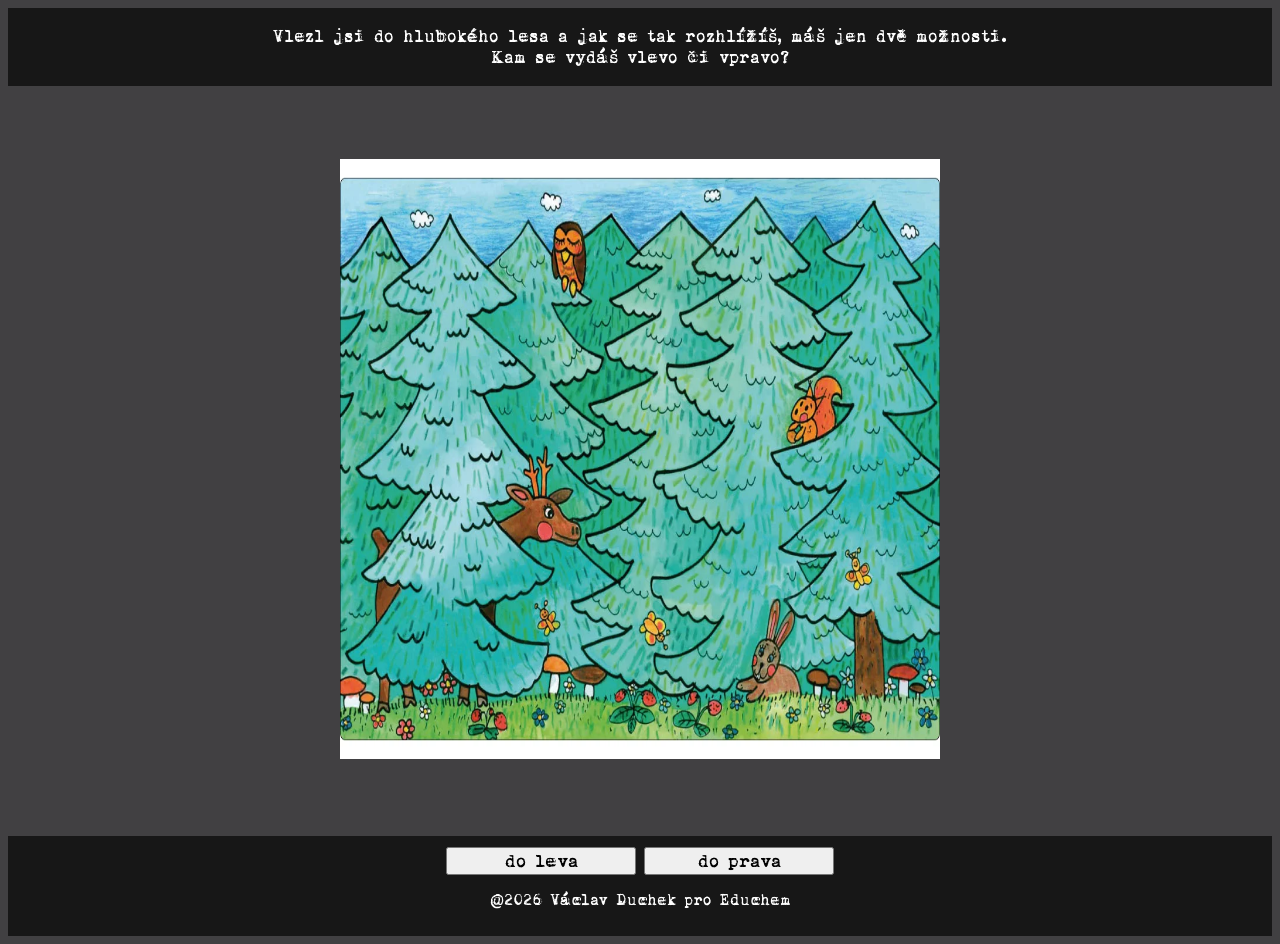
==== html/1.html @ f0ba7bd8 "Prvni verze hry Co-Authored-By: Claude Opus 5.5 <noreply@anthropic.com> Claude-Session: https://clau" ====
<!DOCTYPE html>
<html lang="cs">
<head>
    <link rel="stylesheet" type="text/css" href="../css/styl.css">
    <title>web-hra</title>
</head>
<body>
    <article>

        <header>
            <p>Vlezl jsi do hlubokého lesa a jak se tak rozhlížíš, máš jen dvě možnosti.<br> Kam se vydáš vlevo či vpravo?</p>
        </header>

        <main>
            <img src="../imgs/les.jpg">
        </main>

        <footer>
            <a href="2.html"><button>do leva</button></a>
            <a href="3.html"><button>do prava</button></a>
            <p>@2026 Václav Duchek pro Educhem</p>
        </footer>

    </article>
</body>
</html>
---- css/styl.css ----
@font-face {
    font-family: vera-type;
    src: url(../fonts/vera_type/vVWweRraType!.ttf);
}

body {
    background: #414042;
    color: white;
    font-family: vera-type;
}

header {
    text-align: center;
    align-content: center;
    color: white;
    background: #171717;
    font-size: large;
}

main {
    text-align: center;
    align-content: center;
    height: 750px;
    width: auto;
}

img {
    width: 600px;
    height: 600px;
}

footer {

    align-content: center;
    text-align: center;
    position: sticky;
    color: white;
    background: #171717;
    height: 100px;
}

button {
    font-family: vera-type;
    font-size: larger;
    height: fit-content;
    width: 190px;
}
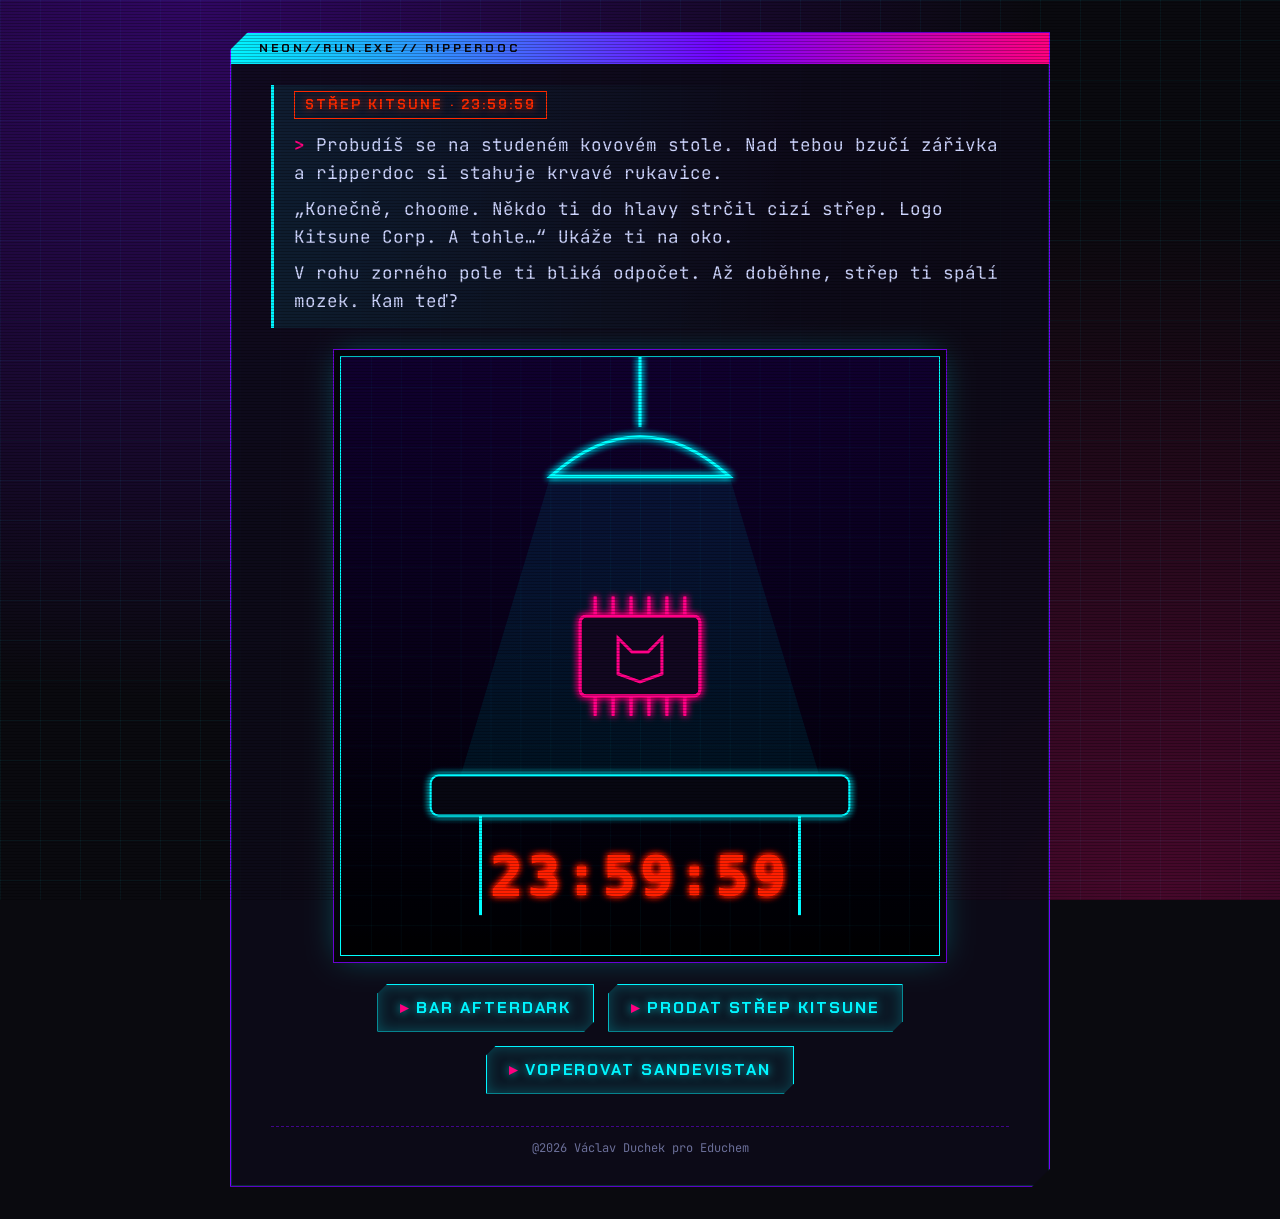
==== commit 0ae7782c: "NEON//RUN: nová verze hry, animované konce, .htaccess - cyberpunk příběh, 14 scén, SVG obrázky, zvuk" ====
--- a/html/1.html
+++ b/html/1.html
@@ -1,26 +1,32 @@
-<!DOCTYPE html>
-<html lang="cs">
-<head>
-    <link rel="stylesheet" type="text/css" href="../css/styl.css">
-    <title>web-hra</title>
-</head>
-<body>
-    <article>
-
-        <header>
-            <p>Vlezl jsi do hlubokého lesa a jak se tak rozhlížíš, máš jen dvě možnosti.<br> Kam se vydáš vlevo či vpravo?</p>
-        </header>
-
-        <main>
-            <img src="../imgs/les.jpg">
-        </main>
-
-        <footer>
-            <a href="2.html"><button>do leva</button></a>
-            <a href="3.html"><button>do prava</button></a>
-            <p>@2026 Václav Duchek pro Educhem</p>
-        </footer>
-
-    </article>
-</body>
-</html>+<!DOCTYPE html>
+<html lang="cs">
+<head>
+    <meta charset="utf-8">
+    <meta name="viewport" content="width=device-width, initial-scale=1">
+    <link rel="stylesheet" type="text/css" href="../css/styl.css">
+    <title>NEON//RUN – Ripperdoc</title>
+</head>
+<body>
+    <article data-scena="RIPPERDOC">
+
+        <header>
+            <div class="odpocet">STŘEP KITSUNE · 23:59:59</div>
+            <p>Probudíš se na studeném kovovém stole. Nad tebou bzučí zářivka a ripperdoc si stahuje krvavé rukavice.</p>
+            <p>„Konečně, choome. Někdo ti do hlavy strčil cizí střep. Logo Kitsune Corp. A tohle…“ Ukáže ti na oko.</p>
+            <p>V rohu zorného pole ti bliká odpočet. Až doběhne, střep ti spálí mozek. Kam teď?</p>
+        </header>
+
+        <main>
+            <img src="../imgs/ripperdoc.svg" alt="Operační stůl ripperdoka a střep s logem lišky">
+        </main>
+
+        <footer>
+            <a href="2.html"><button>Bar Afterdark</button></a>
+            <a href="3.html"><button>Prodat střep Kitsune</button></a>
+            <a href="4.html"><button>Voperovat sandevistan</button></a>
+            <p>@2026 Václav Duchek pro Educhem</p>
+        </footer>
+
+    </article>
+</body>
+</html>
--- a/css/styl.css
+++ b/css/styl.css
@@ -1,47 +1,624 @@
-@font-face {
-    font-family: vera-type;
-    src: url(../fonts/vera_type/vVWweRraType!.ttf);
-}
-
-body {
-    background: #414042;
-    color: white;
-    font-family: vera-type;
-}
-
-header {
-    text-align: center;
-    align-content: center;
-    color: white;
-    background: #171717;
-    font-size: large;
-}
-
-main {
-    text-align: center;
-    align-content: center;
-    height: 750px;
-    width: auto;
-}
-
-img {
-    width: 600px;
-    height: 600px;
-}
-
-footer {
-
-    align-content: center;
-    text-align: center;
-    position: sticky;
-    color: white;
-    background: #171717;
-    height: 100px;
-}
-
-button {
-    font-family: vera-type;
-    font-size: larger;
-    height: fit-content;
-    width: 190px;
-}+/* =========================================================
+   web-hra – Neo Tokyo styl
+   paleta: cyan #00f5ff, magenta #ff0080, fialová #7700ff, červená #ff2a00
+   ========================================================= */
+
+@import url("https://fonts.googleapis.com/css2?family=Chakra+Petch:wght@500;700&family=JetBrains+Mono:wght@400;700&display=swap");
+
+:root {
+    --bg: #0a0a0f;
+    --panel: rgba(13, 11, 24, 0.88);
+    --text: #cfd6ff;
+    --dim: #6b6f99;
+    --cyan: #00f5ff;
+    --magenta: #ff0080;
+    --purple: #7700ff;
+    --red: #ff2a00;
+    --cut: 18px;
+}
+
+* {
+    box-sizing: border-box;
+}
+
+body {
+    margin: 0;
+    min-height: 100vh;
+    padding: 16px 12px;
+    display: flex;
+    align-items: center;
+    justify-content: center;
+    color: var(--text);
+    font-family: "JetBrains Mono", monospace;
+    line-height: 1.6;
+    background-color: var(--bg);
+    background-image:
+        radial-gradient(ellipse at 15% 0%, rgba(119, 0, 255, 0.35), transparent 55%),
+        radial-gradient(ellipse at 90% 100%, rgba(255, 0, 128, 0.25), transparent 55%),
+        linear-gradient(rgba(0, 245, 255, 0.05) 1px, transparent 1px),
+        linear-gradient(90deg, rgba(0, 245, 255, 0.05) 1px, transparent 1px);
+    background-size: auto, auto, 40px 40px, 40px 40px;
+    background-attachment: fixed;
+}
+
+/* jemné řádkování jako starý monitor */
+body::after {
+    content: "";
+    position: fixed;
+    inset: 0;
+    pointer-events: none;
+    background: repeating-linear-gradient(transparent 0 2px, rgba(0, 0, 0, 0.25) 2px 3px);
+    z-index: 10;
+}
+
+/* =========================================================
+   ROZLOŽENÍ – „mobile first“
+   základ = mobil, @media (min-width) přidávají větší displeje:
+     do 599 px      mobil (základ)
+     600–1023 px    tablet
+     1024–1439 px   notebook / PC
+     od 1440 px     velký monitor
+     + mobil na šířku (nízká výška)
+   ========================================================= */
+
+/* ---------- hlavní panel ---------- */
+article {
+    position: relative;
+    width: 100%;
+    max-width: 820px;
+    padding: 44px 16px 20px;
+    background: var(--panel);
+    border: 1px solid var(--purple);
+    box-shadow:
+        0 0 0 1px rgba(0, 245, 255, 0.15) inset,
+        0 0 40px rgba(119, 0, 255, 0.45),
+        0 0 120px rgba(255, 0, 128, 0.15);
+    clip-path: polygon(var(--cut) 0, 100% 0, 100% calc(100% - var(--cut)),
+                       calc(100% - var(--cut)) 100%, 0 100%, 0 var(--cut));
+    animation: zapnuti 0.5s ease-out;
+}
+
+/* lišta nahoře */
+article::before {
+    content: "NEON//RUN // " attr(data-scena);
+    position: absolute;
+    top: 0;
+    left: 0;
+    right: 0;
+    padding: 6px 22px;
+    font-family: "Chakra Petch", sans-serif;
+    font-size: 11px;
+    font-weight: 700;
+    letter-spacing: 0.2em;
+    color: var(--bg);
+    background: linear-gradient(90deg, var(--cyan), var(--purple) 60%, var(--magenta));
+}
+
+/* ---------- příběh ---------- */
+header {
+    font-size: 1rem;
+    padding: 4px 0 4px 14px;
+    border-left: 3px solid var(--cyan);
+    background: linear-gradient(90deg, rgba(0, 245, 255, 0.08), transparent 70%);
+    margin-bottom: 20px;
+}
+
+header:empty {
+    display: none;
+}
+
+header p {
+    margin: 0 0 8px;
+}
+
+header p:first-of-type::before {
+    content: "> ";
+    color: var(--magenta);
+    font-weight: 700;
+}
+
+h1, h2 {
+    font-family: "Chakra Petch", sans-serif;
+    text-transform: uppercase;
+    letter-spacing: 0.06em;
+    margin: 0 0 12px;
+}
+
+h1 {
+    font-size: 1.8rem;
+    line-height: 1.15;
+    color: #fff;
+    text-shadow:
+        -2px 0 var(--magenta),
+        2px 0 var(--cyan),
+        0 0 18px rgba(0, 245, 255, 0.6);
+}
+
+h2 {
+    font-size: 1.15rem;
+    color: var(--magenta);
+    text-shadow: 0 0 12px rgba(255, 0, 128, 0.7);
+}
+
+/* ---------- obrázek / obsah ---------- */
+main {
+    text-align: center;
+    margin-bottom: 20px;
+}
+
+main p {
+    text-align: left;
+}
+
+img {
+    display: block;
+    width: 100%;
+    max-width: 600px;
+    aspect-ratio: 1 / 1;
+    object-fit: cover;
+    margin: 0 auto;
+    border: 1px solid var(--cyan);
+    box-shadow:
+        0 0 0 4px var(--bg),
+        0 0 0 5px rgba(119, 0, 255, 0.8),
+        0 0 30px rgba(0, 245, 255, 0.35);
+    filter: saturate(1.15) contrast(1.05);
+}
+
+/* ---------- volby ---------- */
+footer {
+    display: flex;
+    flex-direction: column;
+    gap: 12px;
+    font-size: 12px;
+    color: var(--dim);
+    text-align: center;
+}
+
+footer p {
+    margin: 12px 0 0;
+    padding-top: 12px;
+    border-top: 1px dashed rgba(119, 0, 255, 0.5);
+}
+
+a {
+    text-decoration: none;
+}
+
+/* na mobilu odkaz (a s ním tlačítko) přes celou šířku – lépe se trefuje palcem */
+main a,
+footer a {
+    display: block;
+    width: 100%;
+}
+
+main a + a {
+    margin-top: 12px;
+}
+
+button {
+    width: 100%;
+    min-height: 48px;
+    padding: 12px 18px;
+    font-family: "Chakra Petch", sans-serif;
+    font-size: 1rem;
+    font-weight: 700;
+    text-transform: uppercase;
+    letter-spacing: 0.1em;
+    color: var(--cyan);
+    background: rgba(0, 245, 255, 0.06);
+    border: 1px solid var(--cyan);
+    cursor: pointer;
+    clip-path: polygon(10px 0, 100% 0, 100% calc(100% - 10px), calc(100% - 10px) 100%, 0 100%, 0 10px);
+    text-shadow: 0 0 8px rgba(0, 245, 255, 0.7);
+    box-shadow: 0 0 14px rgba(0, 245, 255, 0.25) inset;
+    transition: color 0.15s, background 0.15s, border-color 0.15s, transform 0.15s;
+}
+
+button::before {
+    content: "▸ ";
+    color: var(--magenta);
+}
+
+/* dotyk / klávesnice: zvýraznění při stisku a při Tab */
+button:active,
+a:focus-visible button {
+    color: #fff;
+    background: var(--magenta);
+    border-color: var(--magenta);
+    text-shadow: none;
+}
+
+button:active::before,
+a:focus-visible button::before {
+    color: #fff;
+}
+
+a:focus-visible {
+    outline: none;
+}
+
+/* ---------- odpočet střepu ---------- */
+.odpocet {
+    display: inline-block;
+    margin-bottom: 12px;
+    padding: 2px 10px;
+    font-family: "Chakra Petch", sans-serif;
+    font-size: 0.85rem;
+    font-weight: 700;
+    letter-spacing: 0.15em;
+    color: var(--red);
+    border: 1px solid var(--red);
+    text-shadow: 0 0 8px rgba(255, 42, 0, 0.8);
+    animation: blikani 1.2s steps(2, start) infinite;
+}
+
+/* ---------- konce hry ---------- */
+.konec-zly article {
+    border-color: var(--red);
+    box-shadow:
+        0 0 40px rgba(255, 42, 0, 0.45),
+        0 0 120px rgba(255, 42, 0, 0.15);
+}
+
+.konec-zly article::before {
+    background: linear-gradient(90deg, var(--red), var(--magenta));
+}
+
+.konec-zly header {
+    border-left-color: var(--red);
+    background: linear-gradient(90deg, rgba(255, 42, 0, 0.1), transparent 70%);
+}
+
+.konec-zly h1 {
+    text-shadow:
+        -2px 0 var(--red),
+        2px 0 var(--magenta),
+        0 0 18px rgba(255, 42, 0, 0.7);
+}
+
+.konec-dobry article {
+    border-color: var(--cyan);
+    box-shadow:
+        0 0 40px rgba(0, 245, 255, 0.4),
+        0 0 120px rgba(119, 0, 255, 0.3);
+}
+
+.konec-dobry .odpocet {
+    color: var(--cyan);
+    border-color: var(--cyan);
+    text-shadow: 0 0 8px rgba(0, 245, 255, 0.8);
+    animation: none;
+}
+
+@keyframes blikani {
+    to { opacity: 0.35; }
+}
+
+/* ---------- konec Flatline: odpočet doběhl ----------
+   na ostatních stránkách bliká, tady už jen nehybně svítí –
+   čas vypršel, není co odpočítávat */
+.flatline .odpocet {
+    animation: none;
+    color: #fff;
+    background: var(--red);
+    text-shadow: none;
+    box-shadow: 0 0 18px rgba(255, 42, 0, 0.8);
+}
+
+/* ---------- konec Vypnut: odpočet zhasl ----------
+   kyberware je vypnutý, takže i odpočet v optice je jen šedý a nebliká */
+.vypnuto .odpocet {
+    color: var(--dim);
+    border-color: var(--dim);
+    text-shadow: none;
+    animation: none;
+}
+
+/* ---------- glitch obrázku (konec Kyberpsychóza) ----------
+   obrázek je většinu času v klidu, pak sebou na zlomek sekundy „škubne“:
+   posun, rozdvojení barev (drop-shadow), výpadky pruhů (clip-path) a záblesk */
+.glitch img {
+    animation: glitch 1.6s infinite steps(1, end);
+}
+
+/* nadpis se trhá ve stejném rytmu jako obrázek (stejná délka cyklu) */
+.glitch h1 {
+    animation: glitch-text 1.6s infinite steps(1, end);
+}
+
+@keyframes glitch {
+    0%, 26%, 62%, 100% {
+        transform: none;
+        clip-path: none;
+        filter: saturate(1.15) contrast(1.05);
+    }
+    22% {
+        transform: translate(5px, 0) skewX(-3deg);
+        clip-path: inset(40% 0 25% 0);
+        filter: drop-shadow(-5px 0 var(--cyan)) drop-shadow(5px 0 var(--magenta));
+    }
+    24% {
+        transform: translate(-6px, 1px);
+        filter: drop-shadow(4px 0 var(--red)) brightness(1.4);
+    }
+    64% {
+        transform: translate(-8px, 2px) skewX(6deg);
+        clip-path: inset(12% 0 50% 0);
+        filter: drop-shadow(-6px 0 var(--cyan)) drop-shadow(6px 0 var(--magenta)) hue-rotate(40deg);
+    }
+    67% {
+        transform: translate(10px, -3px);
+        clip-path: inset(58% 0 6% 0);
+        filter: drop-shadow(6px 0 var(--cyan)) drop-shadow(-6px 0 var(--red));
+    }
+    70% {
+        transform: translate(-4px, 0) skewX(-8deg);
+        clip-path: inset(28% 0 34% 0);
+        filter: invert(1) hue-rotate(180deg);
+    }
+    73% {
+        transform: none;
+        clip-path: none;
+        filter: drop-shadow(-4px 0 var(--cyan)) drop-shadow(4px 0 var(--magenta)) brightness(1.7);
+    }
+    76% {
+        transform: translate(6px, 1px);
+        clip-path: inset(0 0 72% 0);
+        filter: drop-shadow(-8px 0 var(--red));
+    }
+    79% {
+        transform: none;
+        clip-path: none;
+        filter: saturate(1.15) contrast(1.05);
+    }
+    88% {
+        transform: translate(-3px, 0);
+        filter: drop-shadow(3px 0 var(--cyan)) brightness(1.3);
+    }
+    90% {
+        transform: none;
+        filter: saturate(1.15) contrast(1.05);
+    }
+}
+
+/* ---------- zvuk (konec Flatline) ----------
+   autoplay může prohlížeč zablokovat, proto jsou vidět i ovládací prvky */
+.zvuk {
+    display: block;
+    width: 100%;
+    max-width: 480px;
+    height: 40px;
+    margin: 20px auto 0;
+    filter: invert(1) hue-rotate(180deg) saturate(0.6);
+    opacity: 0.8;
+}
+
+@keyframes glitch-text {
+    0%, 26%, 62%, 79%, 90%, 100% {
+        transform: none;
+        clip-path: none;
+        text-shadow:
+            -2px 0 var(--red),
+            2px 0 var(--magenta),
+            0 0 18px rgba(255, 42, 0, 0.7);
+    }
+    22% {
+        transform: translate(4px, 0);
+        text-shadow: -5px 0 var(--cyan), 5px 0 var(--magenta);
+    }
+    64% {
+        transform: translate(-6px, 0) skewX(10deg);
+        clip-path: inset(0 0 50% 0);
+        text-shadow: -6px 0 var(--cyan), 6px 0 var(--red);
+    }
+    67% {
+        transform: translate(8px, 2px);
+        clip-path: inset(45% 0 0 0);
+        text-shadow: 6px 0 var(--cyan), -6px 0 var(--magenta);
+    }
+    70% {
+        transform: translate(-3px, 0) skewX(-12deg);
+        color: var(--red);
+        text-shadow: 0 0 20px var(--red);
+    }
+    73% {
+        transform: translate(2px, -2px);
+        clip-path: inset(20% 0 30% 0);
+        text-shadow: -10px 0 var(--cyan), 10px 0 var(--magenta);
+    }
+    76% {
+        transform: translate(-5px, 0);
+        text-shadow: 4px 0 var(--red);
+    }
+    88% {
+        transform: translate(3px, 0);
+        text-shadow: -4px 0 var(--cyan), 4px 0 var(--magenta);
+    }
+}
+
+/* ---------- dobrý konec: nadpis pomalu „dýchá“ neonem ---------- */
+.konec-dobry h1 {
+    animation: neon-dech 3s ease-in-out infinite alternate;
+}
+
+@keyframes neon-dech {
+    from {
+        text-shadow: -2px 0 var(--magenta), 2px 0 var(--cyan), 0 0 8px rgba(0, 245, 255, 0.3);
+    }
+    to {
+        text-shadow: -2px 0 var(--magenta), 2px 0 var(--cyan), 0 0 28px rgba(0, 245, 255, 0.9), 0 0 60px rgba(119, 0, 255, 0.6);
+    }
+}
+
+/* ---------- TABLET (od 600 px) ---------- */
+@media (min-width: 600px) {
+    body {
+        padding: 32px 24px;
+    }
+
+    article {
+        padding: 48px 32px 24px;
+    }
+
+    article::before {
+        content: "NEON//RUN.EXE  //  " attr(data-scena);
+        padding: 6px 28px;
+        font-size: 12px;
+        letter-spacing: 0.25em;
+    }
+
+    header {
+        font-size: 1.05rem;
+        padding-left: 20px;
+        margin-bottom: 24px;
+    }
+
+    h1 { font-size: 2.3rem; }
+    h2 { font-size: 1.25rem; }
+
+    img {
+        max-width: 480px;
+        box-shadow:
+            0 0 0 6px var(--bg),
+            0 0 0 7px rgba(119, 0, 255, 0.8),
+            0 0 30px rgba(0, 245, 255, 0.35);
+    }
+
+    /* tlačítka vedle sebe, zalomí se, když se nevejdou */
+    footer {
+        flex-direction: row;
+        flex-wrap: wrap;
+        justify-content: center;
+        gap: 14px;
+    }
+
+    footer p {
+        flex-basis: 100%;
+        margin-top: 18px;
+    }
+
+    main a,
+    footer a {
+        display: inline-block;
+        width: auto;
+    }
+
+    main a + a {
+        margin: 0 0 0 14px;
+    }
+
+    button {
+        width: auto;
+        min-width: 190px;
+        padding: 12px 22px;
+        letter-spacing: 0.12em;
+    }
+}
+
+/* ---------- NOTEBOOK / PC (od 1024 px) ---------- */
+@media (min-width: 1024px) {
+    article {
+        padding: 52px 40px 28px;
+    }
+
+    header {
+        font-size: 1.1rem;
+        margin-bottom: 28px;
+    }
+
+    h1 { font-size: 2.8rem; }
+
+    main {
+        margin-bottom: 28px;
+    }
+
+    img {
+        max-width: 600px;
+    }
+}
+
+/* ---------- VELKÝ MONITOR (od 1440 px) ---------- */
+@media (min-width: 1440px) {
+    article {
+        max-width: 980px;
+        padding: 60px 56px 32px;
+    }
+
+    article::before {
+        content: "NEON//RUN.EXE  //  " attr(data-scena) "  //  NIGHT CITY 2077";
+        font-size: 13px;
+    }
+
+    header { font-size: 1.25rem; }
+    h1 { font-size: 3.4rem; }
+    h2 { font-size: 1.5rem; }
+
+    img { max-width: 680px; }
+
+    button {
+        min-width: 220px;
+        font-size: 1.1rem;
+        padding: 14px 26px;
+    }
+
+    footer { font-size: 13px; }
+}
+
+/* ---------- MOBIL NA ŠÍŘKU (nízký displej) ---------- */
+@media (orientation: landscape) and (max-height: 500px) {
+    body {
+        align-items: flex-start;
+        padding: 12px;
+    }
+
+    /* obrázek se musí vejít na výšku displeje */
+    img {
+        width: auto;
+        max-width: 100%;
+        height: 60vh;
+    }
+
+    footer {
+        flex-direction: row;
+        flex-wrap: wrap;
+        justify-content: center;
+    }
+
+    footer a {
+        width: auto;
+        flex: 1 1 0;
+    }
+
+    footer p {
+        flex-basis: 100%;
+    }
+}
+
+/* ---------- myš: efekt při najetí jen tam, kde je opravdu myš ---------- */
+@media (hover: hover) {
+    button:hover {
+        color: #fff;
+        background: var(--magenta);
+        border-color: var(--magenta);
+        text-shadow: none;
+        transform: translateY(-2px);
+    }
+
+    button:hover::before {
+        color: #fff;
+    }
+}
+
+/* ---------- animace ---------- */
+@keyframes zapnuti {
+    0%   { opacity: 0; transform: scaleY(0.02); filter: brightness(3); }
+    60%  { opacity: 1; transform: scaleY(1.02); }
+    100% { transform: none; filter: none; }
+}
+
+@media (prefers-reduced-motion: reduce) {
+    article, .odpocet, .glitch img, .glitch h1, .konec-dobry h1 { animation: none; }
+    button { transition: none; }
+    button:hover { transform: none; }
+}
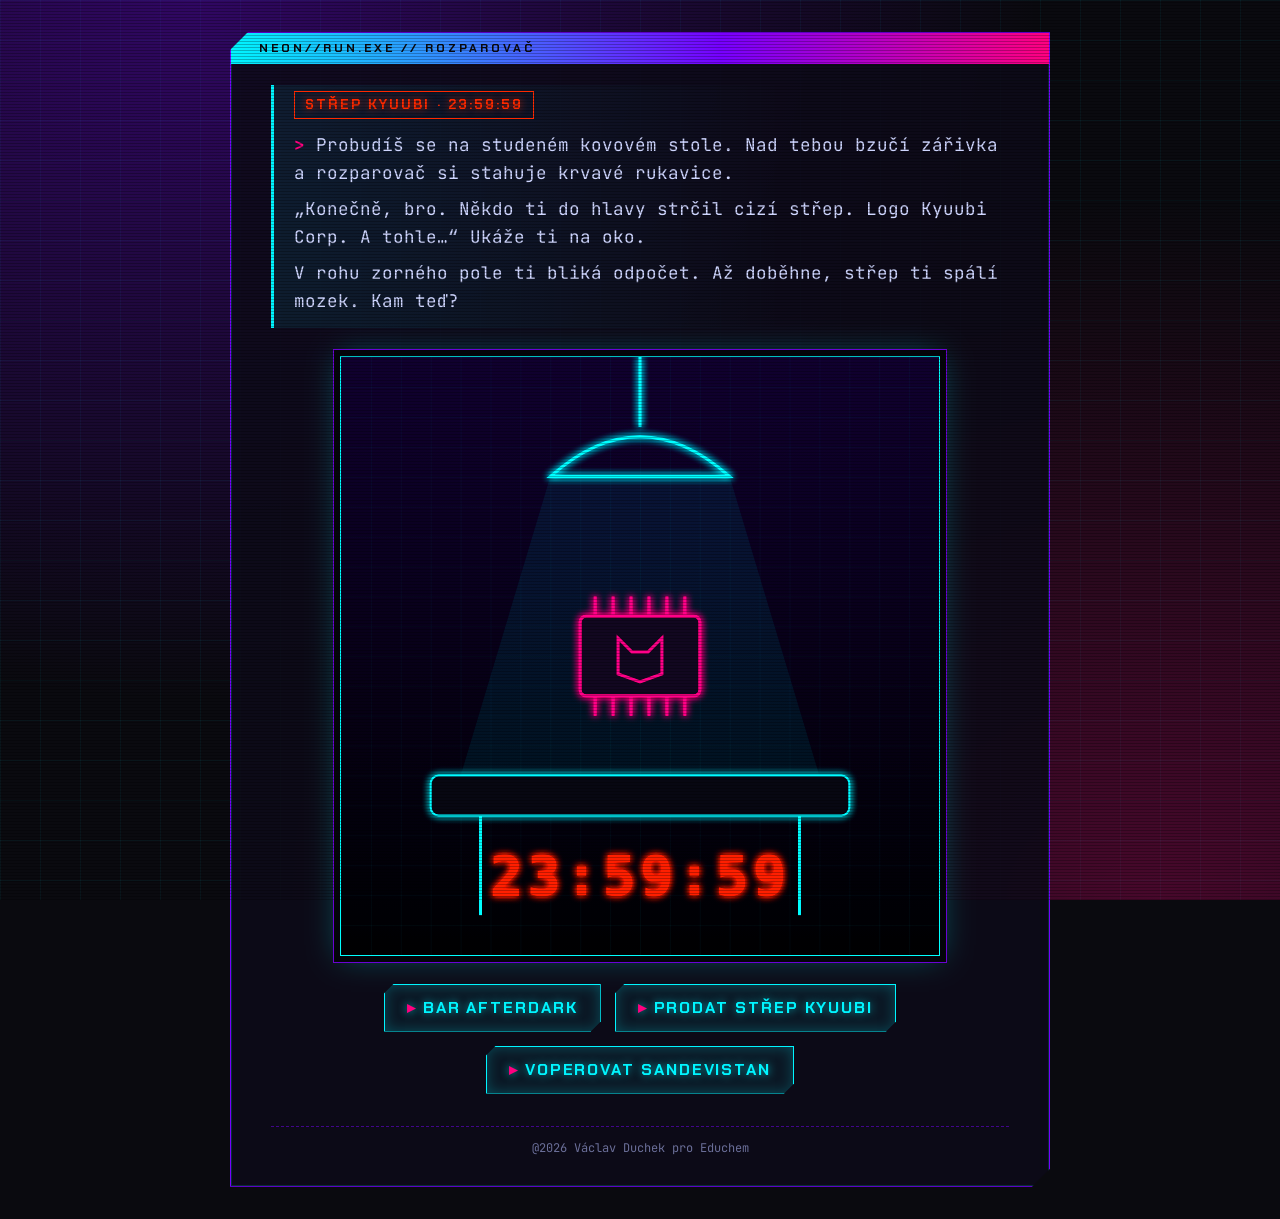
==== commit 8bf57acf: "Texty: rozparovač, bro, edáče, ledňáček, Kyuubi místo Kitsune Co-Authored-By: Claude Opus 5.5 <norep" ====
--- a/html/1.html
+++ b/html/1.html
@@ -4,25 +4,25 @@
     <meta charset="utf-8">
     <meta name="viewport" content="width=device-width, initial-scale=1">
     <link rel="stylesheet" type="text/css" href="../css/styl.css">
-    <title>NEON//RUN – Ripperdoc</title>
+    <title>NEON//RUN – Rozparovač</title>
 </head>
 <body>
-    <article data-scena="RIPPERDOC">
+    <article data-scena="ROZPAROVAČ">
 
         <header>
-            <div class="odpocet">STŘEP KITSUNE · 23:59:59</div>
-            <p>Probudíš se na studeném kovovém stole. Nad tebou bzučí zářivka a ripperdoc si stahuje krvavé rukavice.</p>
-            <p>„Konečně, choome. Někdo ti do hlavy strčil cizí střep. Logo Kitsune Corp. A tohle…“ Ukáže ti na oko.</p>
+            <div class="odpocet">STŘEP KYUUBI · 23:59:59</div>
+            <p>Probudíš se na studeném kovovém stole. Nad tebou bzučí zářivka a rozparovač si stahuje krvavé rukavice.</p>
+            <p>„Konečně, bro. Někdo ti do hlavy strčil cizí střep. Logo Kyuubi Corp. A tohle…“ Ukáže ti na oko.</p>
             <p>V rohu zorného pole ti bliká odpočet. Až doběhne, střep ti spálí mozek. Kam teď?</p>
         </header>
 
         <main>
-            <img src="../imgs/ripperdoc.svg" alt="Operační stůl ripperdoka a střep s logem lišky">
+            <img src="../imgs/ripperdoc.svg" alt="Operační stůl rozparovače a střep s logem lišky">
         </main>
 
         <footer>
             <a href="2.html"><button>Bar Afterdark</button></a>
-            <a href="3.html"><button>Prodat střep Kitsune</button></a>
+            <a href="3.html"><button>Prodat střep Kyuubi</button></a>
             <a href="4.html"><button>Voperovat sandevistan</button></a>
             <p>@2026 Václav Duchek pro Educhem</p>
         </footer>
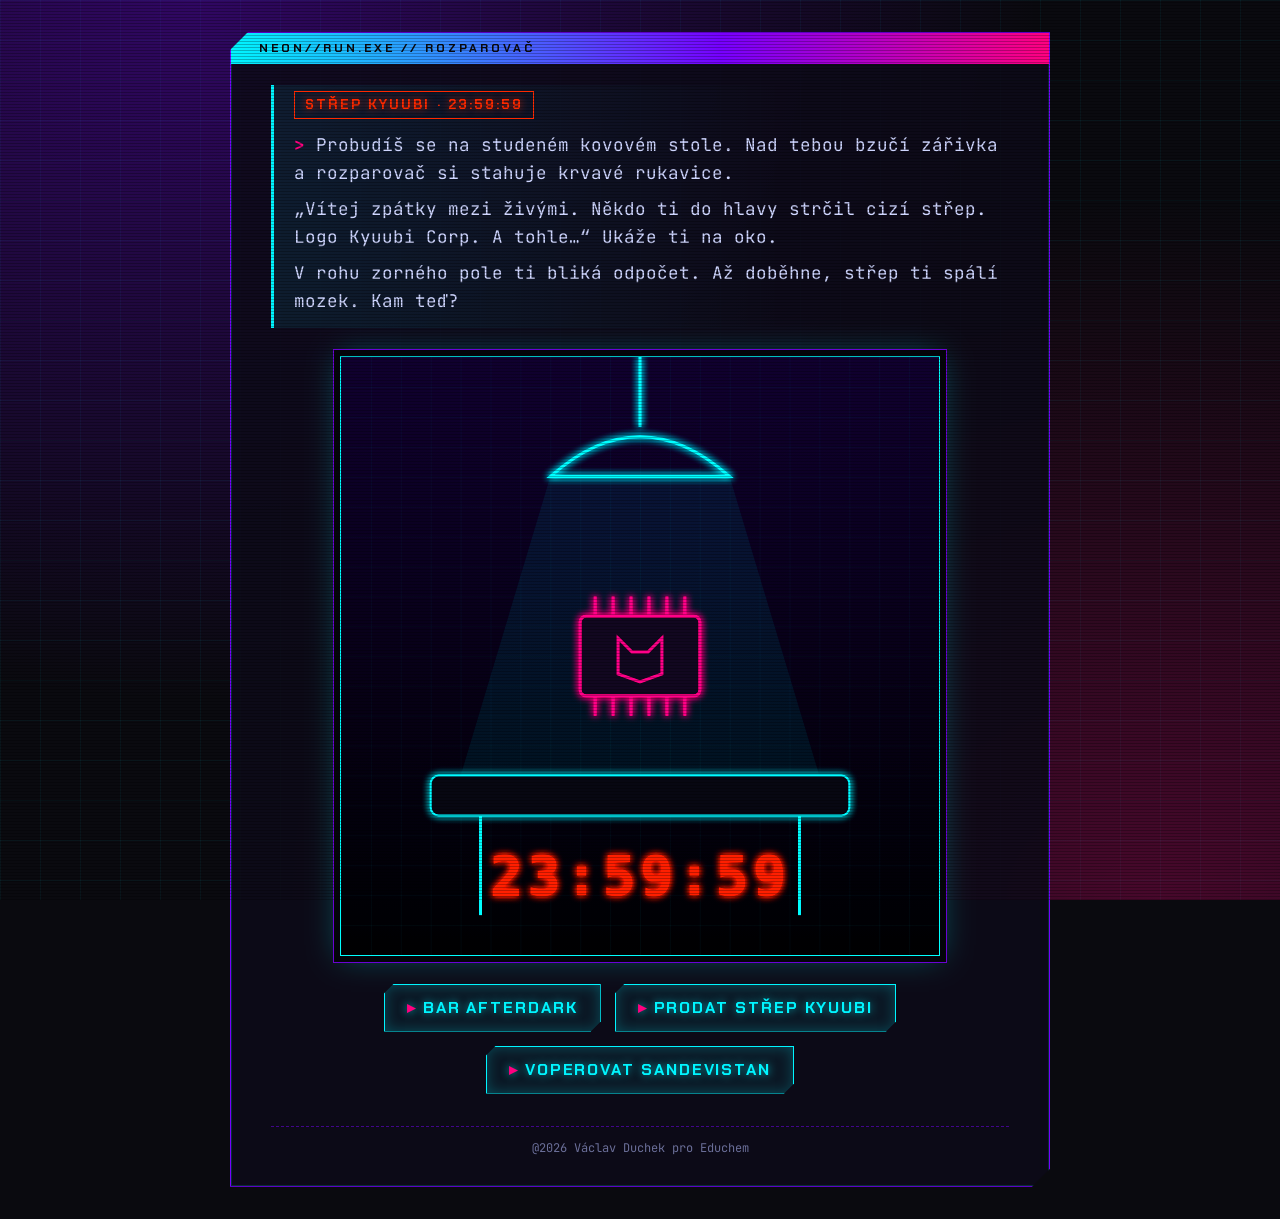
==== commit 335a3c1e: "Texty: fixer → překupník, úvodní replika rozparovače Co-Authored-By: Claude Opus 5.5 <noreply@anthro" ====
--- a/html/1.html
+++ b/html/1.html
@@ -12,7 +12,7 @@
         <header>
             <div class="odpocet">STŘEP KYUUBI · 23:59:59</div>
             <p>Probudíš se na studeném kovovém stole. Nad tebou bzučí zářivka a rozparovač si stahuje krvavé rukavice.</p>
-            <p>„Konečně, bro. Někdo ti do hlavy strčil cizí střep. Logo Kyuubi Corp. A tohle…“ Ukáže ti na oko.</p>
+            <p>„Vítej zpátky mezi živými. Někdo ti do hlavy strčil cizí střep. Logo Kyuubi Corp. A tohle…“ Ukáže ti na oko.</p>
             <p>V rohu zorného pole ti bliká odpočet. Až doběhne, střep ti spálí mozek. Kam teď?</p>
         </header>
 
